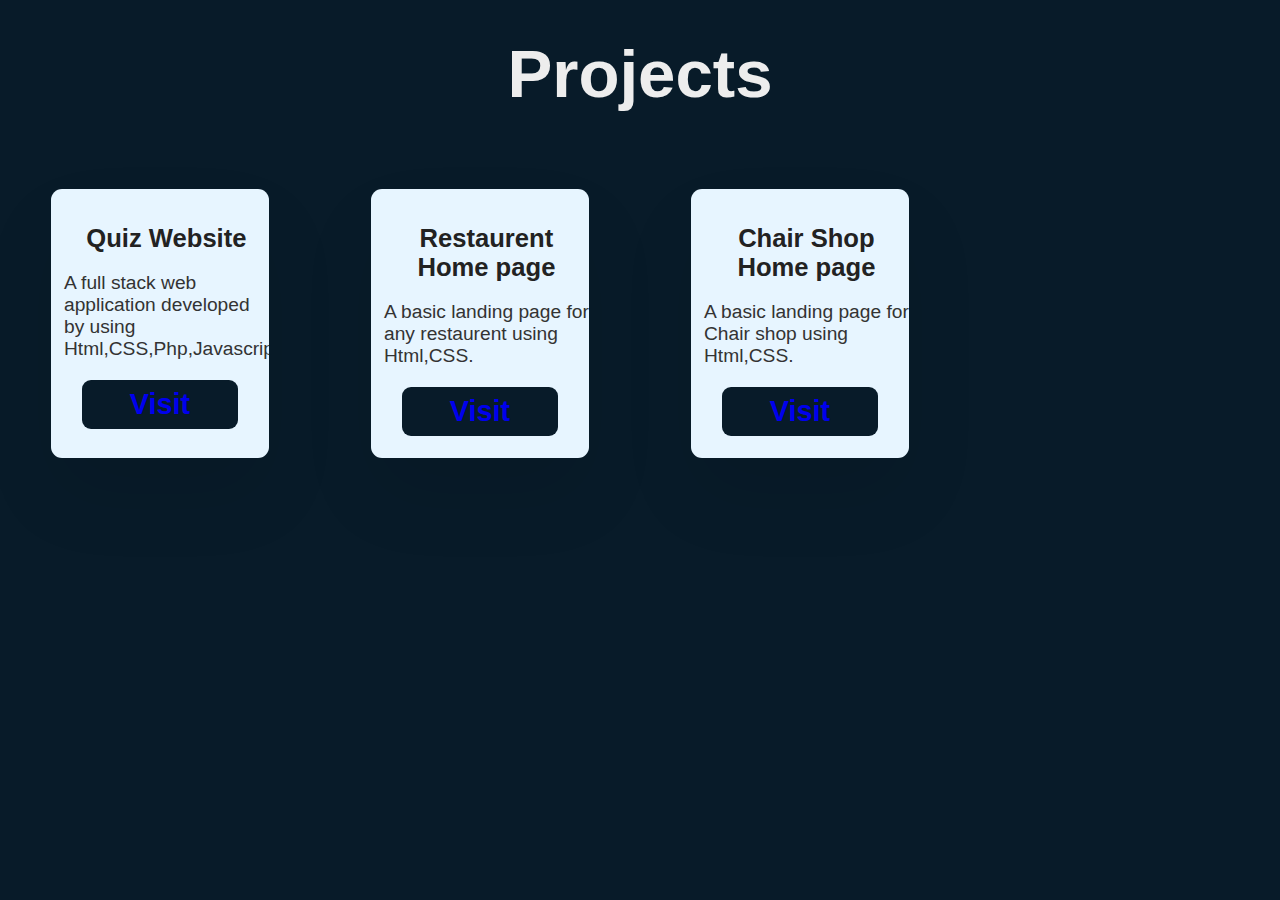
==== contact.html @ e50caa2e "Add files via upload" ====
<!DOCTYPE html>
<html lang="en">
  <head>
    <meta charset="UTF-8" />
    <meta name="viewport" content="width=device-width, initial-scale=1.0" />
    <title>Contact</title>
    <link rel="stylesheet" href="style2.css" />
  </head>
  <body>
    <section class="section-contact">
      <h2 class="heading">Projects</h2>
      <div class="container grid grid--4-cols">
        <div class="project1">
          <div class="project1-content">
            <a href="#"> </a>
            <p class="title">Quiz Website</p>
            <p class="text">
              A full stack web application developed by using
              Html,CSS,Php,Javascript,Ajax.
            </p>
          </div>
          <div class="Visit">
            <a class="btn btn--full" href="#">Visit</a>
          </div>
        </div>

        <div class="project1">
          <div class="project1-content">
            <a href="#"> </a>
            <p class="title">Restaurent Home page</p>
            <p class="text">
              A basic landing page for any restaurent using Html,CSS.
            </p>
          </div>
          <div class="Visit">
            <a
              class="btn btn--full"
              href="https://pranavshirsat06.github.io/Restaurent-Home-Page/"
              >Visit</a
            >
          </div>
        </div>

        <div class="project1">
          <div class="project1-content">
            <a href="#"> </a>
            <p class="title">Chair Shop Home page</p>
            <p class="text">
              A basic landing page for Chair shop using Html,CSS.
            </p>
          </div>
          <div class="Visit">
            <a
              class="btn btn--full"
              href="https://pranavshirsat06.github.io/Chair-Shop/"
              >Visit</a
            >
          </div>
        </div>
      </div>
    </section>
  </body>
</html>
---- style2.css ----
* {
  padding: 0;
  margin: 0;
  box-sizing: border-box;
  font-family: sans-serif;
}
body {
  background: #081b29;
  color: #ededed;
}

.section-contact {
  padding: 4.2rem 0;
}

.container {
  max-width: 120rem;
  padding: 0 3.2rem;
  margin: 0 auto;
}
.grid {
  display: grid;
  column-gap: 6.4rem;
  row-gap: 9.6rem;
  /* margin-bottom: 9.6rem; */
}

.grid--4-cols {
  grid-template-columns: repeat(4, 1fr);
}

.heading {
  font-size: 4.2rem;
  font-weight: 600;
  text-align: center;
  margin-bottom: 4.8rem;
  margin-top: -2rem;
}

.project1 {
  box-shadow: 0 2.4rem 4.8rem rgba(0, 0, 0, 0.075);
  border-radius: 11px;
  overflow: hidden;
  transition: all 0.4s;
  background-color: #e7f5ff;
}
.project1-content {
  /* padding-top: 3.2rem; */
  padding: 2.2rem 0rem 3.8rem 0.8rem;
  margin-bottom: -4.2rem;
}

.title {
  font-size: 1.6rem;
  color: #222;
  font-weight: 600;
  text-align: center;
  margin-bottom: 1.2rem;
}
.text {
  font-size: 1.2rem;
  color: #333;
}

.project1:hover {
  transform: translateY(-1.2rem);
  box-shadow: 0 3.2rem 6.4rem rgba(0, 0, 0, 0.06);
}

.btn,
.btn:link,
.btn:visited {
  font-size: 1.8rem;
  font-weight: 600;
  padding: 0.5rem 3rem;
  border-radius: 9px;
  text-decoration: none;
  display: inline-block;
  background-color: #081b29;
  margin-top: -1.2rem;
  margin-bottom: 1.4rem;
  transition: all 0.3s;
}

.btn:hover,
.btn:visited {
  background-image: linear-gradient(to right, red, #e67e22);
  cursor: pointer;
  color: #ededed;
}

.Visit {
  text-align: center;
  margin-top: 2.8rem;
}

@media (max-width: 952px) {
  .heading {
    font-size: 3.2rem;
    font-weight: 600;
    text-align: center;
    margin-bottom: 4.8rem;
    margin-top: -2rem;
  }

  .grid {
    display: flex;
    flex-direction: column;
    column-gap: 6.4rem;
    row-gap: 1.4rem;
    /* margin-bottom: 9.6rem; */
  }

  .project1 {
    box-shadow: 0 2.4rem 4.8rem rgba(0, 0, 0, 0.075);
    border-radius: 11px;
    overflow: hidden;
    transition: all 0.4s;
    background-color: #e7f5ff;
  }
  .project1-content {
    /* padding-top: 3.2rem; */
    padding: 1.2rem 0rem 3.8rem 0.8rem;
    margin-bottom: -4.8rem;
  }

  .title {
    font-size: 1.2rem;
    color: #222;
    font-weight: 600;
    text-align: center;
    margin-bottom: 1.2rem;
  }
  .text {
    font-size: 1rem;
    color: #333;
    text-align: center;
  }

  .btn,
  .btn:link,
  .btn:visited {
    font-size: 1.2rem;
    font-weight: 600;
    padding: 0.5rem 3rem;
    border-radius: 9px;
    text-decoration: none;
    display: inline-block;
    background-color: #081b29;
    margin-top: -1.2rem;
    margin-bottom: 1.4rem;
    transition: all 0.3s;
  }
  .btn:hover,
  .btn:visited {
    background-image: linear-gradient(to right, red, #e67e22);
    cursor: pointer;
    color: #ededed;
  }

  .Visit {
    text-align: center;
    margin-top: 2.8rem;
  }
}
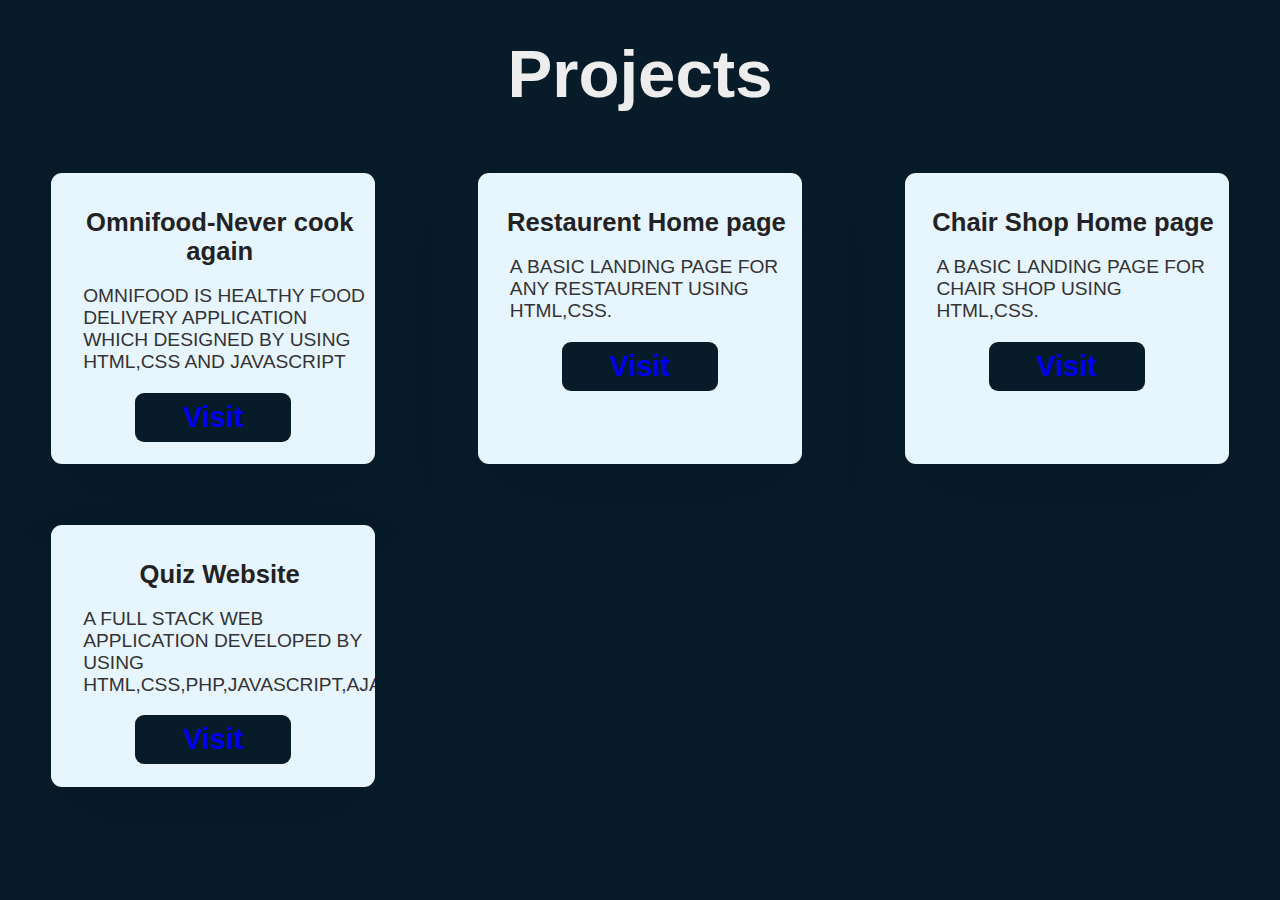
==== commit f5bd3724: "Add files via upload" ====
--- a/contact.html
+++ b/contact.html
@@ -13,14 +13,18 @@
         <div class="project1">
           <div class="project1-content">
             <a href="#"> </a>
-            <p class="title">Quiz Website</p>
+            <p class="title">Omnifood-Never cook again</p>
             <p class="text">
-              A full stack web application developed by using
-              Html,CSS,Php,Javascript,Ajax.
+              Omnifood is healthy food delivery application which designed by
+              using Html,CSS and Javascript
             </p>
           </div>
           <div class="Visit">
-            <a class="btn btn--full" href="#">Visit</a>
+            <a
+              class="btn btn--full"
+              href="https://omnifood-pranavshirsat11.netlify.app/"
+              >Visit</a
+            >
           </div>
         </div>
 
@@ -35,7 +39,7 @@
           <div class="Visit">
             <a
               class="btn btn--full"
-              href="https://pranavshirsat06.github.io/Restaurent-Home-Page/"
+              href="https://restaurent-pranavshirsat.netlify.app/"
               >Visit</a
             >
           </div>
@@ -58,6 +62,56 @@
           </div>
         </div>
       </div>
+
+      <div class="container grid grid--4-cols row2">
+        <div class="project1">
+          <div class="project1-content p1">
+            <a href="#"> </a>
+            <p class="title">Quiz Website</p>
+            <p class="text">
+              A full stack web application developed by using
+              Html,CSS,Php,Javascript,Ajax.
+            </p>
+          </div>
+          <div class="Visit">
+            <a class="btn btn--full" href="#">Visit</a>
+          </div>
+        </div>
+
+        <!-- <div class="project1">
+          <div class="project1-content">
+            <a href="#"> </a>
+            <p class="title">Restaurent Home page</p>
+            <p class="text">
+              A basic landing page for any restaurent using Html,CSS.
+            </p>
+          </div>
+          <div class="Visit">
+            <a
+              class="btn btn--full"
+              href="https://pranavshirsat06.github.io/Restaurent-Home-Page/"
+              >Visit</a
+            >
+          </div>
+        </div> -->
+
+        <!-- <div class="project1">
+          <div class="project1-content">
+            <a href="#"> </a>
+            <p class="title">Chair Shop Home page</p>
+            <p class="text">
+              A basic landing page for Chair shop using Html,CSS.
+            </p>
+          </div>
+          <div class="Visit">
+            <a
+              class="btn btn--full"
+              href="https://pranavshirsat06.github.io/Chair-Shop/"
+              >Visit</a
+            >
+          </div>
+        </div> -->
+      </div>
     </section>
   </body>
 </html>
--- a/style2.css
+++ b/style2.css
@@ -26,14 +26,14 @@
 }
 
 .grid--4-cols {
-  grid-template-columns: repeat(4, 1fr);
+  grid-template-columns: repeat(3, 1fr);
 }
 
 .heading {
   font-size: 4.2rem;
   font-weight: 600;
   text-align: center;
-  margin-bottom: 4.8rem;
+  margin-bottom: 3.8rem;
   margin-top: -2rem;
 }
 
@@ -50,6 +50,15 @@
   margin-bottom: -4.2rem;
 }
 
+.row2 {
+  margin-top: 3.8rem;
+}
+
+.text {
+  padding-left: 1.2rem;
+  text-transform: uppercase;
+}
+
 .title {
   font-size: 1.6rem;
   color: #222;
@@ -63,7 +72,7 @@
 }
 
 .project1:hover {
-  transform: translateY(-1.2rem);
+  transform: translateY(-0.8rem);
   box-shadow: 0 3.2rem 6.4rem rgba(0, 0, 0, 0.06);
 }
 
@@ -84,9 +93,15 @@
 
 .btn:hover,
 .btn:visited {
-  background-image: linear-gradient(to right, red, #e67e22);
+  background-image: linear-gradient(
+    to right,
+    #eb3941,
+    #f15e64,
+    #e14e53,
+    #e2373f
+  );
   cursor: pointer;
-  color: #ededed;
+  color: #fff;
 }
 
 .Visit {
@@ -94,7 +109,7 @@
   margin-top: 2.8rem;
 }
 
-@media (max-width: 952px) {
+@media (max-width: 500px) {
   .heading {
     font-size: 3.2rem;
     font-weight: 600;
@@ -121,7 +136,11 @@
   .project1-content {
     /* padding-top: 3.2rem; */
     padding: 1.2rem 0rem 3.8rem 0.8rem;
-    margin-bottom: -4.8rem;
+    /* margin-bottom: -4.8rem; */
+  }
+
+  .row2 {
+    margin-top: 1.4rem;
   }
 
   .title {
@@ -135,6 +154,11 @@
     font-size: 1rem;
     color: #333;
     text-align: center;
+    /* padding-left: -9.5m; */
+  }
+  .text {
+    padding-right: 1.2rem;
+    text-transform: uppercase;
   }
 
   .btn,
